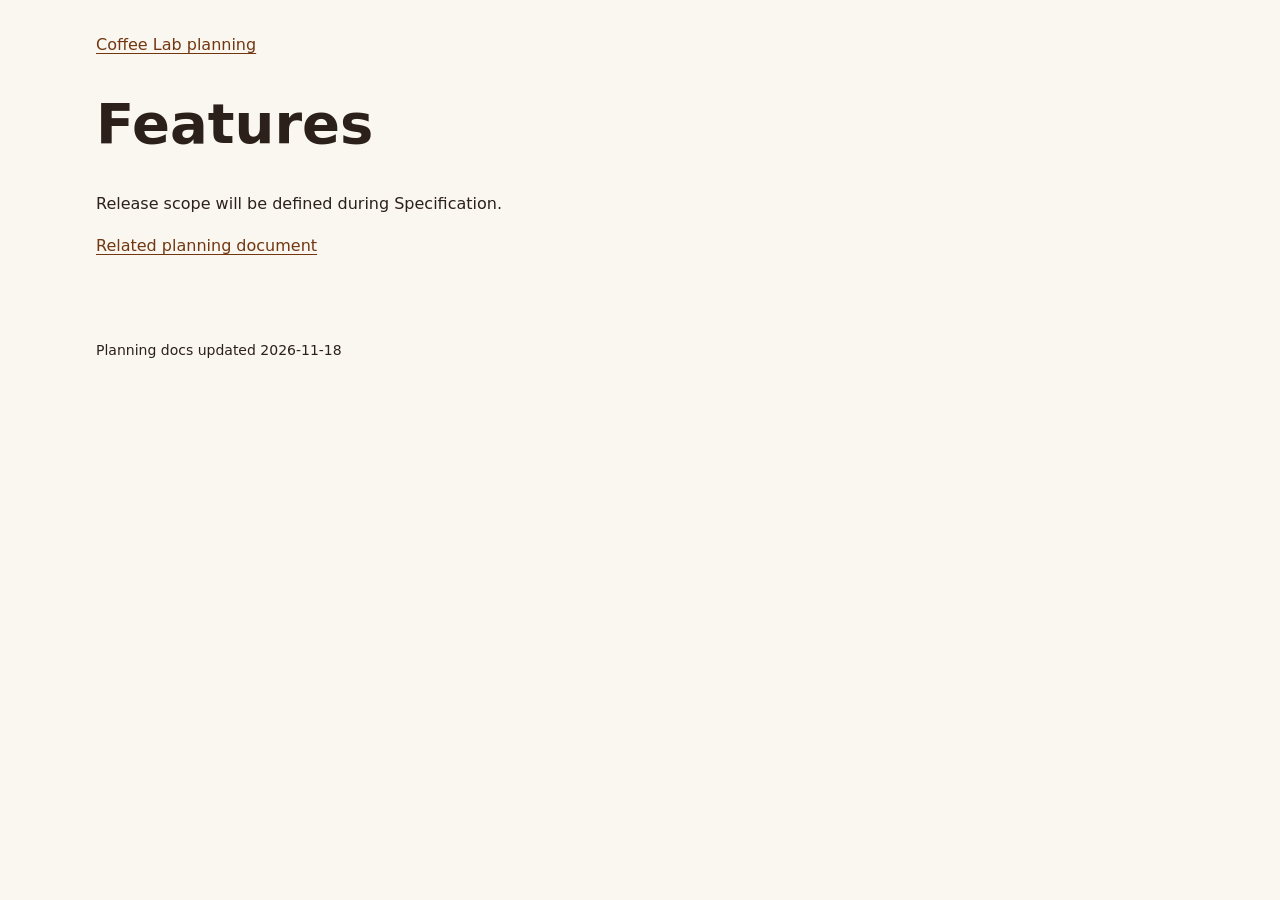
==== docs/planning/features.html @ 3dd006a4 "docs: bootstrap Coffee Lab product foundation" ====
<!doctype html>
<html lang="en">
<head>
  <meta charset="utf-8">
  <meta name="viewport" content="width=device-width, initial-scale=1">
  <title>Features · Coffee Lab</title>
  <link rel="stylesheet" href="../assets/portal.css">
  <script defer src="../assets/portal-build.js"></script>
</head>
<body>
  <main>
    <a href="../index.html">Coffee Lab planning</a>
    <h1>Features</h1>
    <p>Release scope will be defined during Specification.</p><p><a href="../spec/requirements.md">Related planning document</a></p>
  </main>
  <footer data-build></footer>
</body>
</html>
---- docs/assets/portal.css ----
:root {
  color-scheme: light;
  --surface: #faf6f0;
  --card: #fffdf9;
  --ink: #2b211a;
  --accent: #723710;
  --border: #d9c8bb;
}

body {
  background: var(--surface);
  color: var(--ink);
  font: 1rem/1.6 "Instrument Sans", system-ui, sans-serif;
  margin: 0;
}

main, footer {
  max-width: 68rem;
  margin-inline: auto;
  padding: 2rem clamp(1rem, 5vw, 4rem);
}

h1 { font-size: clamp(2rem, 6vw, 3.5rem); line-height: 1.05; }
a { color: var(--accent); text-underline-offset: .2em; }
a:focus-visible { outline: 2px solid var(--accent); outline-offset: 3px; }

.cards, .phase-track {
  display: grid;
  grid-template-columns: repeat(auto-fit, minmax(min(100%, 12rem), 1fr));
  gap: .75rem;
  padding: 0;
  list-style: none;
}

.cards a, .phase-node {
  display: block;
  background: var(--card);
  border: 1px solid var(--border);
  border-radius: .5rem;
  padding: 1rem;
}

.phase-node[aria-current] { border-color: var(--accent); font-weight: bold; }
footer { font-size: .875rem; }
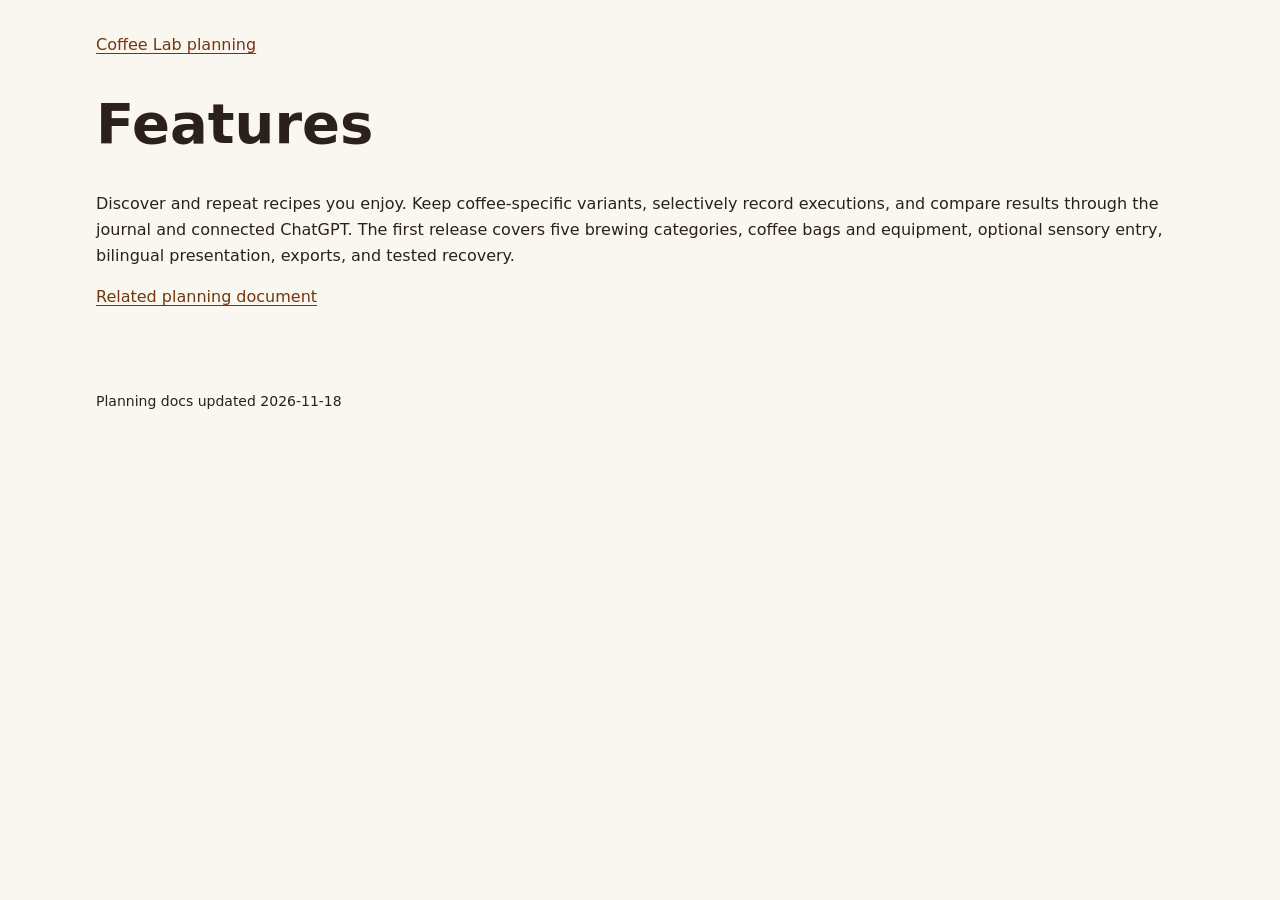
==== commit ecc492f9: "docs: complete Specification and prepare UI UX review" ====
--- a/docs/planning/features.html
+++ b/docs/planning/features.html
@@ -11,7 +11,7 @@
   <main>
     <a href="../index.html">Coffee Lab planning</a>
     <h1>Features</h1>
-    <p>Release scope will be defined during Specification.</p><p><a href="../spec/requirements.md">Related planning document</a></p>
+    <p>Discover and repeat recipes you enjoy. Keep coffee-specific variants, selectively record executions, and compare results through the journal and connected ChatGPT. The first release covers five brewing categories, coffee bags and equipment, optional sensory entry, bilingual presentation, exports, and tested recovery.</p><p><a href="../spec/requirements.md">Related planning document</a></p>
   </main>
   <footer data-build></footer>
 </body>
